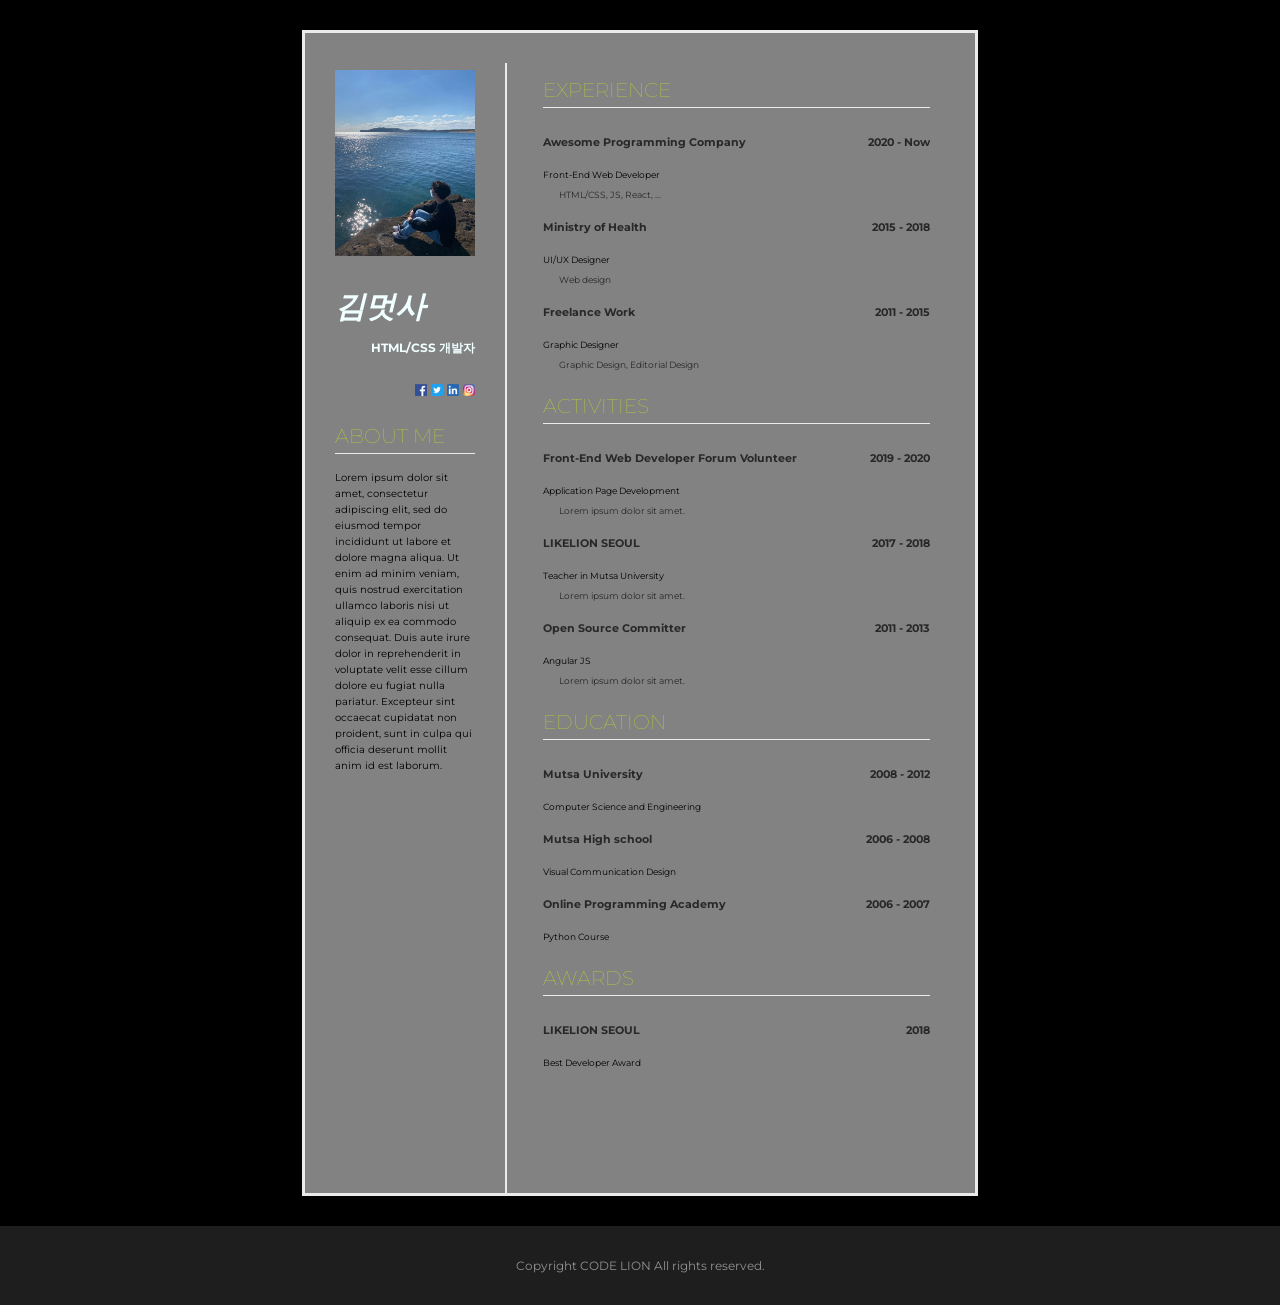
==== 1주차 과제/index.html @ 42595f97 "1주차 과제" ====
<!DOCTYPE html>
<html>
<head>
  <meta charset="UTF-8">
  <title>김멋사의 이력서</title>
  <link rel="stylesheet" href="codelion.css">
</head>
<body>
  <div class="mainbox">
      <div class ="left">
        <div class = "profile">
          <img src = "images/KakaoTalk_20220402_162030792.jpg">
        </div>
        <div class="title-box">
          <h1>김멋사</h1>
          <p class="name-text">HTML/CSS 개발자</p>
        </div>
        <div class="sns-wrap">
          <a href="http://facebook.com"><img class="sns-img" src="images/facebook.png"></a>
          <img class="sns-img" src="images/twitter.png">
          <img class="sns-img" src="images/linked-in.png">
          <img class="sns-img" src="images/insta.png">
        </div>
        <section>
          <h2>ABOUT ME</h2>
          <p class="about-me-text">
          Lorem ipsum dolor sit amet, consectetur adipiscing elit, sed do eiusmod tempor incididunt ut labore et dolore magna aliqua. Ut enim ad minim veniam, quis nostrud exercitation ullamco laboris nisi ut aliquip ex ea commodo consequat. Duis aute irure dolor in reprehenderit in voluptate velit esse cillum dolore eu fugiat nulla pariatur. Excepteur sint occaecat cupidatat non proident, sunt in culpa qui officia deserunt mollit anim id est laborum.
          </p>
        </section>
      </div>
      <div class = "right">
        <section>
            <h2>EXPERIENCE</h2>
            <div class="float-wrap">
              <p class="title-text">Awesome Programming Company</p>
              <p class="year-text">2020 - Now</p>
            </div>
            <p class="desc-text">Front-End Web Developer</p>
            <p class="desc-subtext">HTML/CSS, JS, React, ...</p>
            <div class="float-wrap">
              <p class="title-text">Ministry of Health</p>
              <p class="year-text">2015 - 2018</p>
            </div>
            <p class="desc-text">UI/UX Designer</p>
            <p class="desc-subtext">Web design</p>
            <div class="float-wrap">
                <p class="title-text">Freelance Work</p>
                <p class="year-text">2011 - 2015</p>
            </div>
            <p class="desc-text">Graphic Designer</p>
            <p class="desc-subtext">Graphic Design, Editorial Design</p>
          </section>

          <section>
            <h2>ACTIVITIES</h2>
            <div class="float-wrap">
              <p class="title-text">Front-End Web Developer Forum Volunteer</p>
              <p class="year-text">2019 - 2020</p>
            </div>
            <p class="desc-text">Application Page Development</p>
            <p class="desc-subtext">Lorem ipsum dolor sit amet.</p>
            <div class="float-wrap">
              <p class="title-text">LIKELION SEOUL</p>
              <p class="year-text">2017 - 2018</p>
            </div>
            <p class="desc-text">Teacher in Mutsa University</p>
            <p class="desc-subtext">Lorem ipsum dolor sit amet.</p>
            <div class="float-wrap">
              <p class="title-text">Open Source Committer</p>
              <p class="year-text">2011 - 2013</p>
            </div>
            <p class="desc-text">Angular JS</p>
            <p class="desc-subtext">Lorem ipsum dolor sit amet.</p>
        </section>

        <section>
            <h2>EDUCATION</h2>
            <div class="float-wrap">
                <p class="title-text">Mutsa University</p>
                <p class="year-text">2008 - 2012</p>
            </div>
            <p class="desc-text">Computer Science and Engineering</p>
            <div class="float-wrap">
                <p class="title-text">Mutsa High school</p>
                <p class="year-text">2006 - 2008</p>
            </div>
            <p class="desc-text">Visual Communication Design</p>
            <div class="float-wrap">
                <p class="title-text">Online Programming Academy</p>
                <p class="year-text">2006 - 2007</p>
            </div>
            <p class="desc-text">Python Course</p>
        </section>

        <section>
          <h2>AWARDS</h2>
          <div class="float-wrap">
            <p class="title-text">LIKELION SEOUL</p>
            <p class="year-text">2018</p>
          </div>
          <p class="desc-text">Best Developer Award</p>
        </section>

        
      </div>
  </div>
  <footer>
      <p>Copyright CODE LION All rights reserved. </p>
  </footer>
</body>
</html>
---- 1주차 과제/codelion.css ----
@import url('https://fonts.googleapis.com/css?family=Montserrat:100,200,300,400,500,600,700,800&display=swap');

* {
    font-family: 'Montserrat';
}

.left{
    float:left;
    width: 140px;
    border-right:2px solid #ebebeb;
    height: 1300px;
    padding-right:30px;
}
.right{
    float:right;
    width: 387px;
    padding:15px;
}
body,h1,h2 {
    margin:0px;
    padding:0px;
}


body {
    min-width: fit-content;
    background-color: black;
}

h1 {
    font-size:30px;
    font-weight: bold;
    font-style: italic;
    text-align: left;
}


h2 {
    font-size:20px;
    font-weight:bold;
    color:#BBDE28;
    font-weight: lighter;
    margin-bottom: 16px;
    border-bottom: 1px solid #ebebeb;
    padding-bottom: 5px;
}

.name-text {
    font-size:12px;
    color:azure;
    font-weight: bold;
    text-align: right;
}

.about-me-text {
    font-size:10px;
    line-height: 16px;
}

.mainbox {
    width: 610px;
    height:1100px;
    padding: 30px;
    margin: 30px;
    margin-right: auto;
    margin-left: auto;
    border: 3px solid #ebebeb;
    box-shadow: 0 1px 20px 0 rgba(0, 0, 0, 0.1);
    overflow: hidden;
    background-color: #828282;
}

.title-box {
    margin-bottom:24px;
    color:azure;
}

section {
    margin-bottom:24px;
}

.float-wrap {
    overflow: hidden;
}

.title-text {
    font-size:11px;
    font-weight: bold;
    color: #282828;
    float: left;
}

.year-text{
    font-size:11px;
    font-weight: bold;
    color: #282828;
    float: right;
}

.desc-text {
    font-size: 9px;
}

.desc-subtext {
    font-size: 9px;
    color:#282828;
    padding-left:16px;
}

.sns-img {
    width:12px;
    height:12px;
}

.sns-wrap {
    text-align:right;
    margin-bottom:24px;
}

footer {
    text-align: center;
    background-color: #1e1e1e;
    padding: 20px;
    font-size: 12px;
    color: #919191;
}
.profile{
    width:140px;
    height:200px;
    margin:0 0 24px 0;
    
}
.profile>img{
    width:100%;
    height:100%;
    object-fit:contain;
}
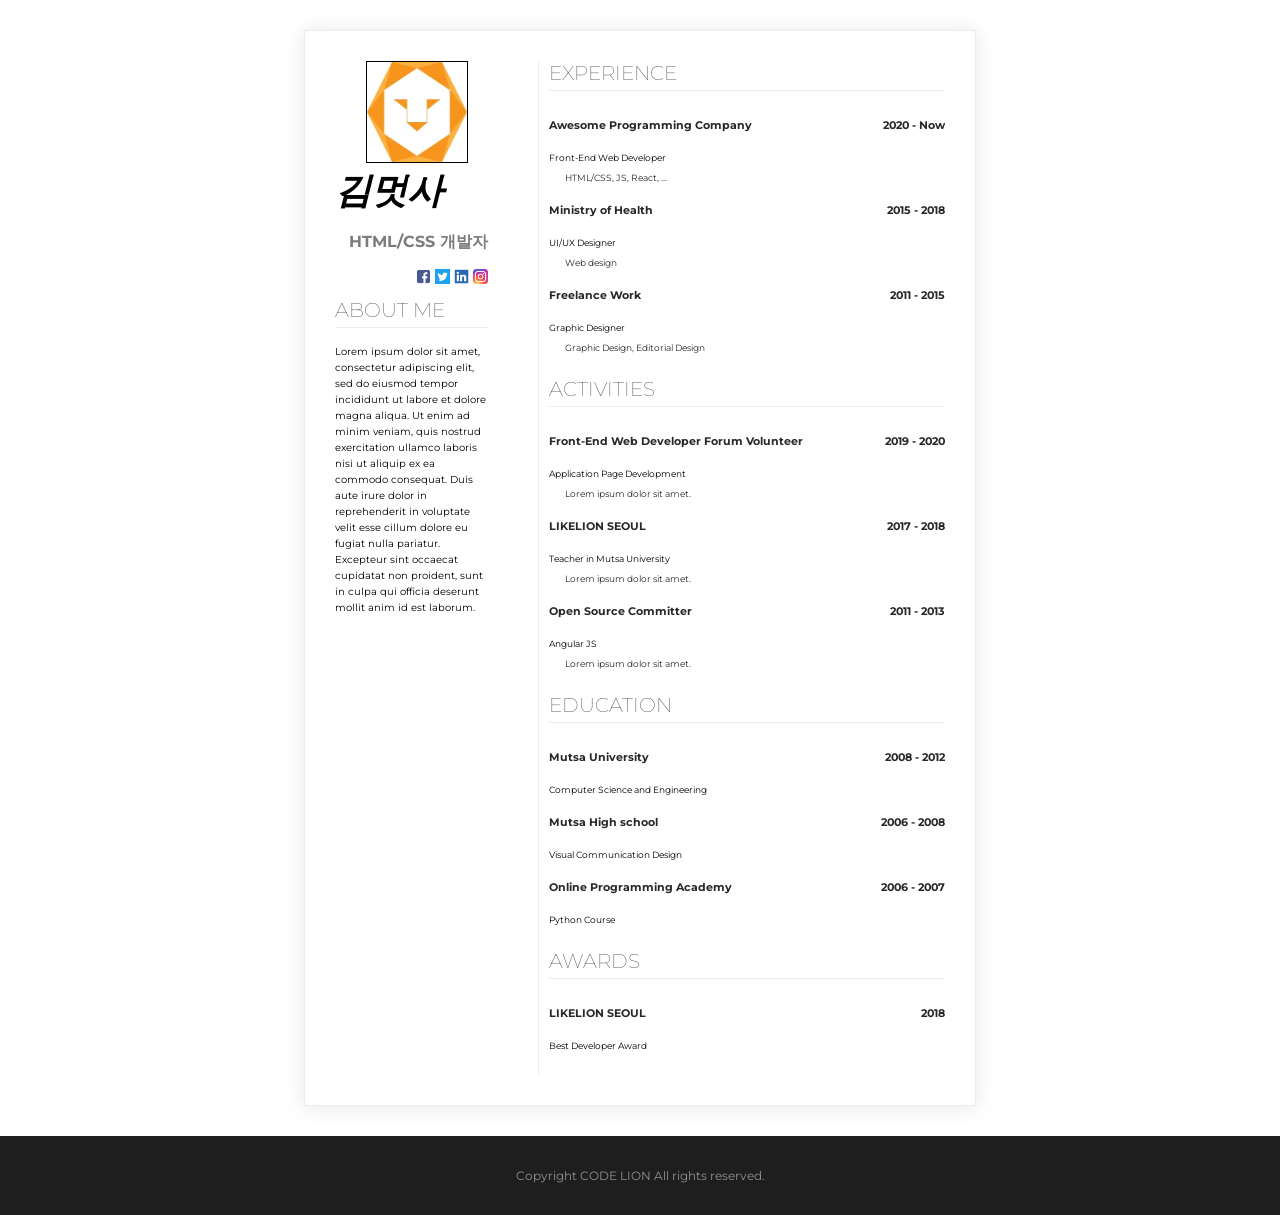
==== commit 63be4800: "정연수" ====
--- a/1주차 과제/index.html
+++ b/1주차 과제/index.html
@@ -7,39 +7,38 @@
 </head>
 <body>
   <div class="mainbox">
-      <div class ="left">
-        <div class = "profile">
-          <img src = "images/KakaoTalk_20220402_162030792.jpg">
-        </div>
+    <div class="left">
         <div class="title-box">
-          <h1>김멋사</h1>
-          <p class="name-text">HTML/CSS 개발자</p>
-        </div>
-        <div class="sns-wrap">
-          <a href="http://facebook.com"><img class="sns-img" src="images/facebook.png"></a>
-          <img class="sns-img" src="images/twitter.png">
-          <img class="sns-img" src="images/linked-in.png">
-          <img class="sns-img" src="images/insta.png">
+        <img class="myimg" src="images/lion.webp">
+        <h1 class="name">김멋사</h1>
+        <p class="name-text">HTML/CSS 개발자</p>
+          <div class="sns-wrap">
+            <a href="http://facebook.com"><img class="sns-img" src="images/facebook.png"></a>
+            <a href="http://twitter.com"><img class="sns-img" src="images/twitter.png"></a>
+            <a href="http://linkedin.com"><img class="sns-img" src="images/linked.png"></a>
+            <a href="http://instagram.com"><img class="sns-img" src="images/insta.png"></a>
+          </div>
         </div>
         <section>
-          <h2>ABOUT ME</h2>
-          <p class="about-me-text">
-          Lorem ipsum dolor sit amet, consectetur adipiscing elit, sed do eiusmod tempor incididunt ut labore et dolore magna aliqua. Ut enim ad minim veniam, quis nostrud exercitation ullamco laboris nisi ut aliquip ex ea commodo consequat. Duis aute irure dolor in reprehenderit in voluptate velit esse cillum dolore eu fugiat nulla pariatur. Excepteur sint occaecat cupidatat non proident, sunt in culpa qui officia deserunt mollit anim id est laborum.
-          </p>
+        <h2 class="about-me">ABOUT ME</h2>
+        <p class="about-me-text">
+        Lorem ipsum dolor sit amet, consectetur adipiscing elit, sed do eiusmod tempor incididunt ut labore et dolore magna aliqua. Ut enim ad minim veniam, quis nostrud exercitation ullamco laboris nisi ut aliquip ex ea commodo consequat. Duis aute irure dolor in reprehenderit in voluptate velit esse cillum dolore eu fugiat nulla pariatur. Excepteur sint occaecat cupidatat non proident, sunt in culpa qui officia deserunt mollit anim id est laborum.
+        </p>
         </section>
-      </div>
-      <div class = "right">
+    </div>
+
+    <div class="right">
         <section>
             <h2>EXPERIENCE</h2>
             <div class="float-wrap">
-              <p class="title-text">Awesome Programming Company</p>
-              <p class="year-text">2020 - Now</p>
+            <p class="title-text">Awesome Programming Company</p>
+            <p class="year-text">2020 - Now</p>
             </div>
             <p class="desc-text">Front-End Web Developer</p>
             <p class="desc-subtext">HTML/CSS, JS, React, ...</p>
             <div class="float-wrap">
-              <p class="title-text">Ministry of Health</p>
-              <p class="year-text">2015 - 2018</p>
+            <p class="title-text">Ministry of Health</p>
+            <p class="year-text">2015 - 2018</p>
             </div>
             <p class="desc-text">UI/UX Designer</p>
             <p class="desc-subtext">Web design</p>
@@ -49,25 +48,25 @@
             </div>
             <p class="desc-text">Graphic Designer</p>
             <p class="desc-subtext">Graphic Design, Editorial Design</p>
-          </section>
+        </section>
 
-          <section>
+        <section>
             <h2>ACTIVITIES</h2>
             <div class="float-wrap">
-              <p class="title-text">Front-End Web Developer Forum Volunteer</p>
-              <p class="year-text">2019 - 2020</p>
+            <p class="title-text">Front-End Web Developer Forum Volunteer</p>
+            <p class="year-text">2019 - 2020</p>
             </div>
             <p class="desc-text">Application Page Development</p>
             <p class="desc-subtext">Lorem ipsum dolor sit amet.</p>
             <div class="float-wrap">
-              <p class="title-text">LIKELION SEOUL</p>
-              <p class="year-text">2017 - 2018</p>
+            <p class="title-text">LIKELION SEOUL</p>
+            <p class="year-text">2017 - 2018</p>
             </div>
             <p class="desc-text">Teacher in Mutsa University</p>
             <p class="desc-subtext">Lorem ipsum dolor sit amet.</p>
             <div class="float-wrap">
-              <p class="title-text">Open Source Committer</p>
-              <p class="year-text">2011 - 2013</p>
+            <p class="title-text">Open Source Committer</p>
+            <p class="year-text">2011 - 2013</p>
             </div>
             <p class="desc-text">Angular JS</p>
             <p class="desc-subtext">Lorem ipsum dolor sit amet.</p>
@@ -93,19 +92,18 @@
         </section>
 
         <section>
-          <h2>AWARDS</h2>
-          <div class="float-wrap">
+        <h2>AWARDS</h2>
+        <div class="float-wrap">
             <p class="title-text">LIKELION SEOUL</p>
             <p class="year-text">2018</p>
-          </div>
-          <p class="desc-text">Best Developer Award</p>
+        </div>
+        <p class="desc-text">Best Developer Award</p>
         </section>
+    </div>
+  </div>
 
-        
-      </div>
-  </div>
   <footer>
       <p>Copyright CODE LION All rights reserved. </p>
   </footer>
 </body>
-</html>
+</html>
--- a/1주차 과제/codelion.css
+++ b/1주차 과제/codelion.css
@@ -4,18 +4,6 @@
     font-family: 'Montserrat';
 }
 
-.left{
-    float:left;
-    width: 140px;
-    border-right:2px solid #ebebeb;
-    height: 1300px;
-    padding-right:30px;
-}
-.right{
-    float:right;
-    width: 387px;
-    padding:15px;
-}
 body,h1,h2 {
     margin:0px;
     padding:0px;
@@ -24,21 +12,18 @@
 
 body {
     min-width: fit-content;
-    background-color: black;
 }
 
 h1 {
-    font-size:30px;
+    font-size:36px;
     font-weight: bold;
     font-style: italic;
-    text-align: left;
 }
 
 
 h2 {
     font-size:20px;
-    font-weight:bold;
-    color:#BBDE28;
+    color:#282828;
     font-weight: lighter;
     margin-bottom: 16px;
     border-bottom: 1px solid #ebebeb;
@@ -46,10 +31,9 @@
 }
 
 .name-text {
-    font-size:12px;
-    color:azure;
+    font-size:16px;
+    color:#7c7c7c;
     font-weight: bold;
-    text-align: right;
 }
 
 .about-me-text {
@@ -59,20 +43,17 @@
 
 .mainbox {
     width: 610px;
-    height:1100px;
     padding: 30px;
     margin: 30px;
     margin-right: auto;
     margin-left: auto;
-    border: 3px solid #ebebeb;
+    border: 1px solid #ebebeb;
     box-shadow: 0 1px 20px 0 rgba(0, 0, 0, 0.1);
-    overflow: hidden;
-    background-color: #828282;
+    overflow: auto;
 }
 
 .title-box {
-    margin-bottom:24px;
-    color:azure;
+    text-align: right;
 }
 
 section {
@@ -108,13 +89,12 @@
 }
 
 .sns-img {
-    width:12px;
-    height:12px;
+    width: 15px;
+    height: 15px;
 }
 
 .sns-wrap {
     text-align:right;
-    margin-bottom:24px;
 }
 
 footer {
@@ -124,14 +104,30 @@
     font-size: 12px;
     color: #919191;
 }
-.profile{
-    width:140px;
-    height:200px;
-    margin:0 0 24px 0;
-    
+
+div.right{
+    float: right;
+    width: 65%;
+    border-left: 1px solid #ebebeb;
+    padding-left: 10px;
 }
-.profile>img{
-    width:100%;
-    height:100%;
-    object-fit:contain;
+
+div.left{
+    float: left;
+    width: 25%;
+}
+
+h1.name{
+    text-align: left;
+}
+
+img.myimg{
+    width: 100px;
+    height: 100px;
+    margin-right: 20px;
+    border: 1px solid black;
+}
+
+h2.about-me{
+    margin-top: 10px;
 }
